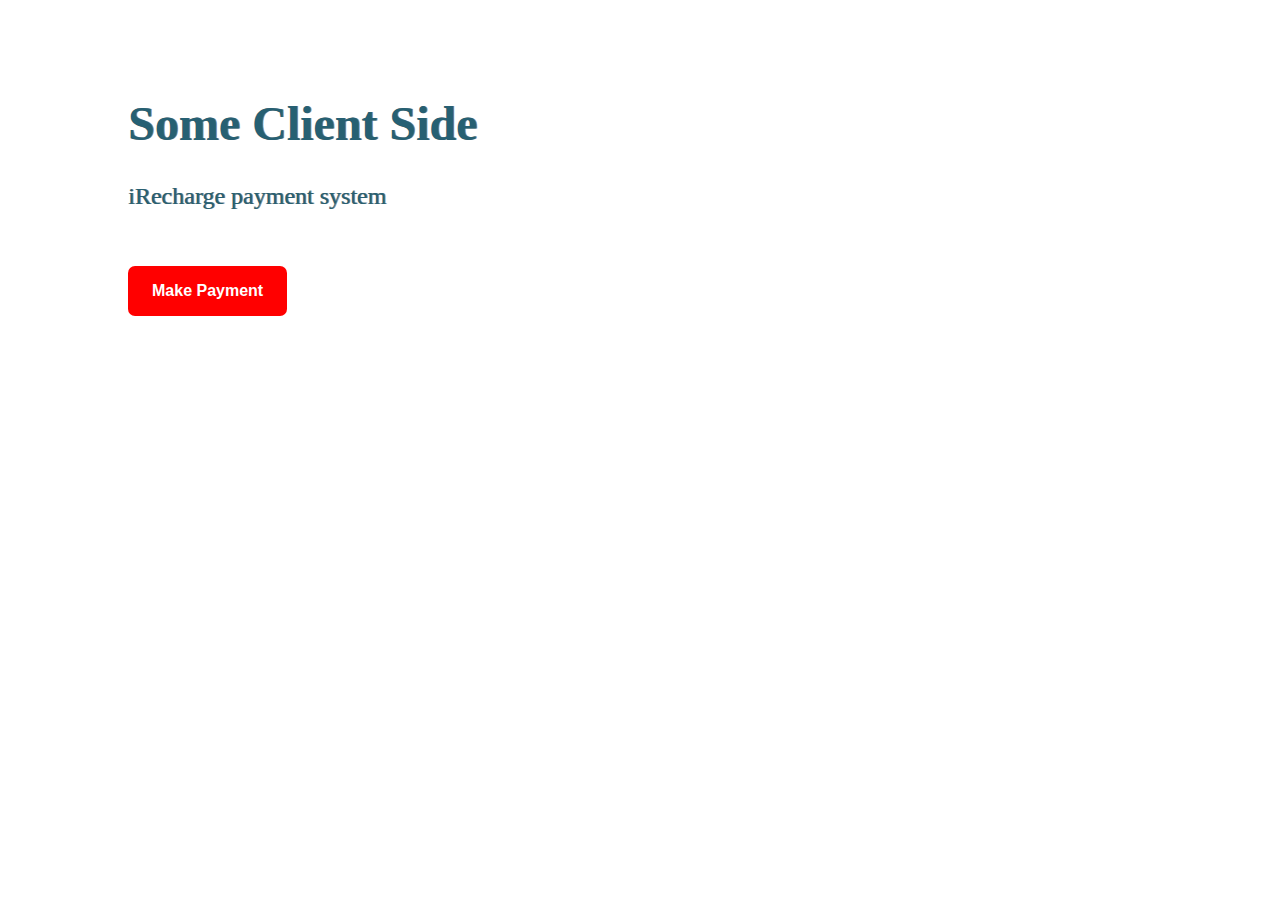
==== index.html @ 14054fc1 "implement basic interface" ====
<!DOCTYPE html>
<html lang="en">
  <head>
    <meta charset="UTF-8" />
    <meta name="viewport" content="width=device-width, initial-scale=1.0" />
    <link rel="stylesheet" href="style.css" />
    <title>Payment</title>
  </head>
  <body>
    <div class="container">
      <h1>Some Client Side</h1>
      <p>iRecharge payment system</p>
      <button id="paymentButton">Make Payment</button>
    </div>
    <div class="overlay">

		<div class="payment">
		  <h1>Payment</h1>
		<div class="logo">
			<img src="https://devpitch.com.ng/irecharge/assets/img/irecharge.png" alt="">
		</div>
		  <div class="payment-details">
			<p>john@doe.com</p>
			<h5><small class="payText">Pay</small> <span class="amountText">N50,000</span></h5>
		  </div>
	
		  <div class="center">
			<input
			type="tel"
			id="cardNumberInput"
			placeholder="1234-5678-9012-3456"
			maxlength="19"
			oninput="formatCardNumber(cardNumberInput.value)"
			/>
			<br />
			<input
			  type="tel"
			  id="expiryDateInput"
			  placeholder="mm/yy"
			  maxlength="5"
			  oninput="formatExpiryInput(expiryDateInput.value)"
			/>
			<input type="tel" id="cvvInput" placeholder="CVV: 123" maxlength="3" oninput="checkCvvInput(cvvInput.value)" />
		  </div>
		  <button id="paybtn">Pay</button>
		  <div class="center">
			<button id="cancelPayment">Cancel</button>
		  </div>
		  <!-- <div class="overlay-footer">
			  <p>powered by</p>
			  <a target="_blank" href="https://irecharge.com.ng">iRecharge</a>
		  </div> -->
		</div>

		<br><br>
	</div>


    <script>
      let isExpiryCorrect, isCardValid, isCvvValid = false;

      const paybtn = document.getElementById("paybtn");
      paybtn.disabled = !isExpiryCorrect;
      const payButton = document.querySelector("#paymentButton");
      const overlay = document.querySelector(".overlay");
      const paymentModal = document.querySelector(".payment");
      const cancelPayment = document.querySelector("#cancelPayment");
      const expiryDateInput = document.querySelector("#expiryDateInput");
      const cardNumberInput = document.querySelector("#cardNumberInput");
      const cardCvvInput = document.querySelector("#cvvInput");
      const cardLogo = document.querySelector("#cardLogo");
      const title = window.document.title;
      const url = window.document.location.href;

      payButton.addEventListener("click", () => {
        overlay.classList.add("show-payment");
        paymentModal.classList.add("show-payment");
      });

      cancelPayment.addEventListener("click", () => {
        overlay.classList.remove("show-payment");
        paymentModal.classList.remove("show-payment");
      });

      function formatCardNumber(cardInput) {
        if (cardInput) {
          for (let i = 1; i < cardInput.length; i++) {
            cardInput = cardInput.replace("-", "");
          }
          if (cardInput.length >= 5) {
			const cardtype = checkCardType(cardInput);
			isCardValid = validator(cardInput);
            if (cardtype) {
				cardNumberInput.style.background = `url(icons/${cardtype}.png) no-repeat scroll 0px -7px`
            } else {
				cardNumberInput.style.background = `url(icons/card.png) no-repeat scroll 0px -7px`
			}
            if (isCardValid) {
				cardNumberInput.classList.remove('validationError');
			} else {
				cardNumberInput.classList.add('validationError');
			}
			paybtn.disabled = (!isExpiryCorrect || !isCardValid || !isCvvValid);
          }
          cardInput = `_${cardInput}`;
          let toks = "";
          for (let i = 1; i < cardInput.length; i++) {
            toks +=
              i % 4 === 0 && i !== cardInput.length - 1
                ? `${cardInput[i]}-`
                : cardInput[i];
          }

          cardNumberInput.value = toks;
        } else {
          return null;
        }
      }
      function formatExpiryInput(expiryInput) {
        expiryInput = expiryInput.replace("/", "");
        expiryPattern = /^((0[1-9])|(1[0-2]))[\/\.\-]*((2[0-9])|(3[0]))$/;
        isExpiryCorrect = expiryPattern.test(expiryInput);
        paybtn.disabled = (!isExpiryCorrect || !isCardValid || !isCvvValid);
        if (isExpiryCorrect) {
          expiryDateInput.classList.remove("validationError");
        } else {
          expiryDateInput.classList.add("validationError");
        }
        expiryDateInput.value =
          expiryInput.substr(0, 2) + "/" + expiryInput.substr(2);
	  }
	  
	  function checkCvvInput(cvvInput) {
		isCvvValid = cvvInput.length == 3;
		if (isCvvValid) {
			cardCvvInput.classList.remove('validationError');
		} else {
			cardCvvInput.classList.add('validationError');
		}
		paybtn.disabled = (!isExpiryCorrect || !isCardValid || !isCvvValid);
	  }
    </script>
    <script src="card.js"></script>
  </body>
</html>
---- style.css ----
body {
  margin: 0;
  font-family: calibri, Roboto;
  font-size: 24px;
  color: #266073;
  text-shadow: 1px 0 grey;
}

.container {
  width: 80%;
  margin: 4em auto;
}

.container button {
  border: none;
  outline: none;
  padding: 1em 1.5em;
  font-size: 1rem;
  margin-top: 2em;
  cursor: pointer;
  background-color: red;
  color: white;
  font-weight: bold;
  will-change: background;
  border-radius: 7px;
  -webkit-transition: background 1s;
  transition: background 1s;
}

.container button:hover {
  background: #ff2a2a;
}

.hidden {
  display: none;
}

.overlay {
  opacity: 1;
  position: absolute;
  z-index: 0;
  top: 0;
  left: 0;
  width: 100vw;
  height: 100vh;
  background: rgba(0, 0, 0, 0.65);
}

.payment, .overlay {
  display: none;
}

.show-payment {
  display: block;
}

.center {
  text-align: center;
}

.overlay-footer {
  bottom: 0;
  top: 75%;
  position: fixed;
  left: 0;
  right: 0;
  text-align: center;
  font-size: 15px;
  font-weight: bold;
  letter-spacing: 1px;
}

.overlay-footer p {
  color: #d3c9c9;
}

.overlay-footer a {
  color: aliceblue;
  text-decoration: none;
}

.payment {
  position: absolute;
  left: 0;
  right: 0;
  top: 15%;
  margin: auto;
  width: 400px;
  height: 400px;
  z-index: 1;
  padding: 1em;
  background: white;
  border-radius: 5px;
  -webkit-box-shadow: 2px 2px 12px 4px #2d2525a6;
          box-shadow: 2px 2px 12px 4px #2d2525a6;
}

.payment h1 {
  text-align: center;
  font-size: 30px;
  margin: 3px;
}

.payment .logo {
  text-align: center;
}

.payment .logo img {
  width: 50px;
  -webkit-transition: 1s;
  transition: 1s;
}

.payment .logo img:hover {
  -webkit-filter: grayscale(1);
          filter: grayscale(1);
}

.payment h2, .payment p {
  margin: 0;
}

.payment p {
  font-size: 14px;
}

.payment .payment-details {
  text-align: end;
  margin-bottom: 22px;
}

.payment .payment-details p {
  margin: 0;
}

.payment .payment-details h5 {
  margin: 0;
}

.payment .payment-details h5 .amountText {
  color: #17bd17;
  font-size: 25px;
}

.payment .payment-details h5 .payText {
  font-weight: 400;
  font-size: 16px;
}

.payment #cardNumberInput {
  width: 65%;
  font-size: large;
  padding: 5px;
  background: url(icons/card.png) no-repeat scroll 0px -7px;
  padding-left: 55px;
  -webkit-transition: background 1s;
  transition: background 1s;
  margin-bottom: 10px;
}

.payment #expiryDateInput, .payment #cvvInput {
  width: 32%;
  margin: -2px;
  text-align: center;
  font-size: large;
}

.payment .validationError {
  border-color: #ec3f3f !important;
  color: #ec3f3f !important;
}

.payment #cardNumberInput, .payment #expiryDateInput, .payment #cvvInput {
  outline: none;
  border: 2px solid gray;
  border-radius: 5px;
  height: 25px;
  text-align: center;
}

.payment #paybtn {
  border: none;
  outline: none;
  padding: 1em 1.5em;
  font-size: 1rem;
  margin-top: 2em;
  cursor: pointer;
  background-color: #17bd17;
  color: white;
  font-weight: bold;
  will-change: background;
  border-radius: 7px;
  -webkit-transition: background 1s;
  transition: background 1s;
  width: 100%;
}

.payment #paybtn:hover {
  background: #13a713;
}

.payment #paybtn:disabled {
  background: #6cd66c;
  cursor: not-allowed;
}

.payment #cancelPayment {
  margin-top: 20px;
  border: 1px solid gray;
  outline: none;
  -ms-grid-column-align: center;
      justify-self: center;
  cursor: pointer;
  background-color: lightgray;
  color: grey;
  font-weight: bold;
  will-change: background;
  border-radius: 7px;
  -webkit-transition: background 1s;
  transition: background 1s;
  width: 70px;
  height: 25px;
  border-radius: 20px;
}
/*# sourceMappingURL=style.css.map */
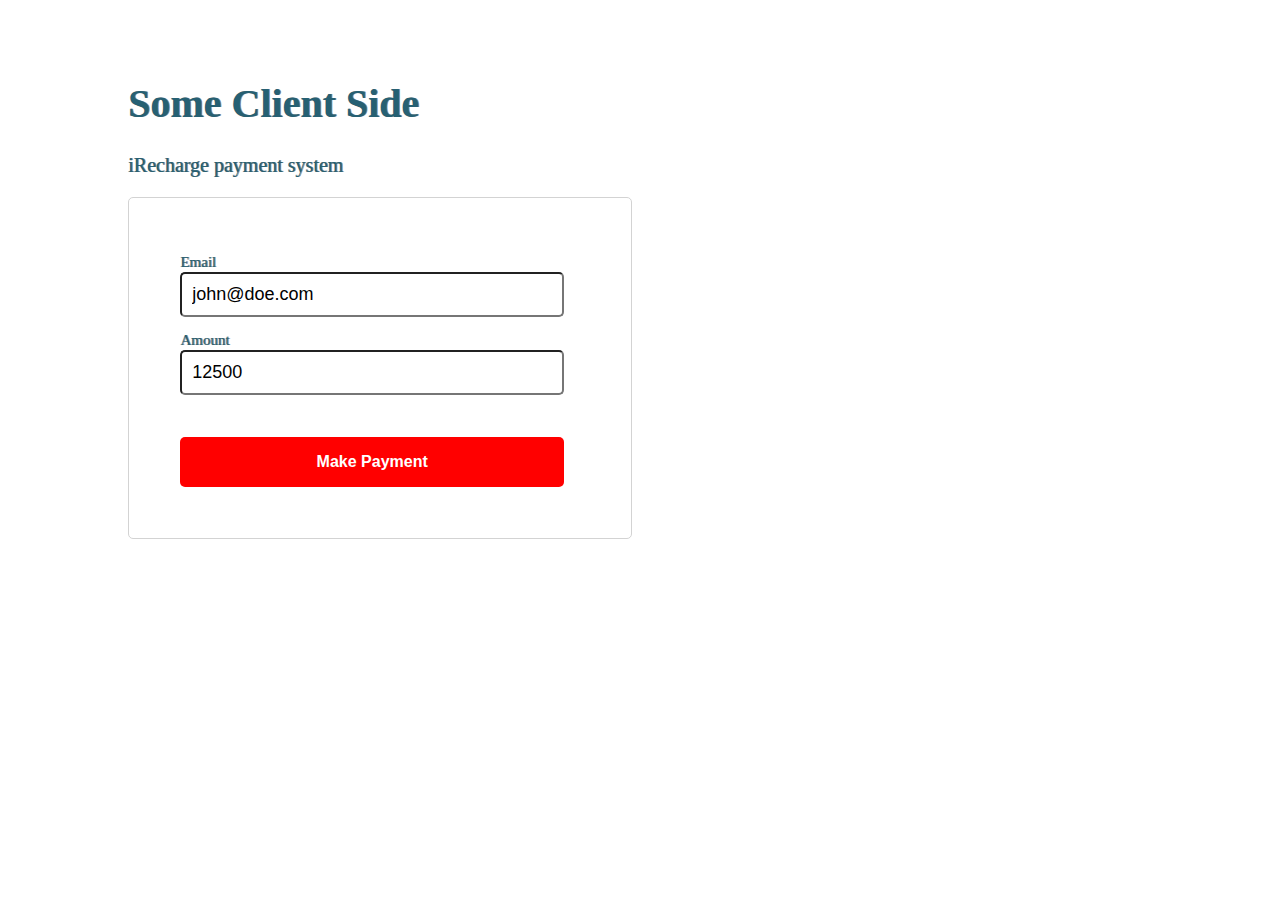
==== commit 4c7efb1f: "feat: completed online resource access" ====
--- a/index.html
+++ b/index.html
@@ -6,140 +6,38 @@
     <link rel="stylesheet" href="style.css" />
     <title>Payment</title>
   </head>
+
   <body>
     <div class="container">
       <h1>Some Client Side</h1>
-      <p>iRecharge payment system</p>
-      <button id="paymentButton">Make Payment</button>
+	  <p>iRecharge payment system</p>
+	  <form action="">
+		  <label for="email">Email</label><br>
+		  <input type="email" id="email" value="john@doe.com"> <br>
+		  <label for="amout">Amount</label><br>
+		  <input type="number" id="amount" value="12500"><br>
+		  <button id="paymentButton" type="submit">Make Payment</button>
+	  </form>
     </div>
-    <div class="overlay">
-
-		<div class="payment">
-		  <h1>Payment</h1>
-		<div class="logo">
-			<img src="https://devpitch.com.ng/irecharge/assets/img/irecharge.png" alt="">
-		</div>
-		  <div class="payment-details">
-			<p>john@doe.com</p>
-			<h5><small class="payText">Pay</small> <span class="amountText">N50,000</span></h5>
-		  </div>
-	
-		  <div class="center">
-			<input
-			type="tel"
-			id="cardNumberInput"
-			placeholder="1234-5678-9012-3456"
-			maxlength="19"
-			oninput="formatCardNumber(cardNumberInput.value)"
-			/>
-			<br />
-			<input
-			  type="tel"
-			  id="expiryDateInput"
-			  placeholder="mm/yy"
-			  maxlength="5"
-			  oninput="formatExpiryInput(expiryDateInput.value)"
-			/>
-			<input type="tel" id="cvvInput" placeholder="CVV: 123" maxlength="3" oninput="checkCvvInput(cvvInput.value)" />
-		  </div>
-		  <button id="paybtn">Pay</button>
-		  <div class="center">
-			<button id="cancelPayment">Cancel</button>
-		  </div>
-		  <!-- <div class="overlay-footer">
-			  <p>powered by</p>
-			  <a target="_blank" href="https://irecharge.com.ng">iRecharge</a>
-		  </div> -->
-		</div>
-
-		<br><br>
-	</div>
-
 
     <script>
-      let isExpiryCorrect, isCardValid, isCvvValid = false;
+		const paymentActivateButton = document.getElementById('paymentButton');
+		paymentActivateButton.addEventListener("click", (ev) => {
+			ev.preventDefault();
+			let data = {
+			amount: document.getElementById('amount').value,
+			email: document.getElementById('email').value,
+			apiKey: 'soMOSifnsinNINCWI92K',
+			reference: 'refff1928282',
+			meta: {
+				description: null,
+				datetime: null,
+			},
+			};
 
-      const paybtn = document.getElementById("paybtn");
-      paybtn.disabled = !isExpiryCorrect;
-      const payButton = document.querySelector("#paymentButton");
-      const overlay = document.querySelector(".overlay");
-      const paymentModal = document.querySelector(".payment");
-      const cancelPayment = document.querySelector("#cancelPayment");
-      const expiryDateInput = document.querySelector("#expiryDateInput");
-      const cardNumberInput = document.querySelector("#cardNumberInput");
-      const cardCvvInput = document.querySelector("#cvvInput");
-      const cardLogo = document.querySelector("#cardLogo");
-      const title = window.document.title;
-      const url = window.document.location.href;
-
-      payButton.addEventListener("click", () => {
-        overlay.classList.add("show-payment");
-        paymentModal.classList.add("show-payment");
-      });
-
-      cancelPayment.addEventListener("click", () => {
-        overlay.classList.remove("show-payment");
-        paymentModal.classList.remove("show-payment");
-      });
-
-      function formatCardNumber(cardInput) {
-        if (cardInput) {
-          for (let i = 1; i < cardInput.length; i++) {
-            cardInput = cardInput.replace("-", "");
-          }
-          if (cardInput.length >= 5) {
-			const cardtype = checkCardType(cardInput);
-			isCardValid = validator(cardInput);
-            if (cardtype) {
-				cardNumberInput.style.background = `url(icons/${cardtype}.png) no-repeat scroll 0px -7px`
-            } else {
-				cardNumberInput.style.background = `url(icons/card.png) no-repeat scroll 0px -7px`
-			}
-            if (isCardValid) {
-				cardNumberInput.classList.remove('validationError');
-			} else {
-				cardNumberInput.classList.add('validationError');
-			}
-			paybtn.disabled = (!isExpiryCorrect || !isCardValid || !isCvvValid);
-          }
-          cardInput = `_${cardInput}`;
-          let toks = "";
-          for (let i = 1; i < cardInput.length; i++) {
-            toks +=
-              i % 4 === 0 && i !== cardInput.length - 1
-                ? `${cardInput[i]}-`
-                : cardInput[i];
-          }
-
-          cardNumberInput.value = toks;
-        } else {
-          return null;
-        }
-      }
-      function formatExpiryInput(expiryInput) {
-        expiryInput = expiryInput.replace("/", "");
-        expiryPattern = /^((0[1-9])|(1[0-2]))[\/\.\-]*((2[0-9])|(3[0]))$/;
-        isExpiryCorrect = expiryPattern.test(expiryInput);
-        paybtn.disabled = (!isExpiryCorrect || !isCardValid || !isCvvValid);
-        if (isExpiryCorrect) {
-          expiryDateInput.classList.remove("validationError");
-        } else {
-          expiryDateInput.classList.add("validationError");
-        }
-        expiryDateInput.value =
-          expiryInput.substr(0, 2) + "/" + expiryInput.substr(2);
-	  }
-	  
-	  function checkCvvInput(cvvInput) {
-		isCvvValid = cvvInput.length == 3;
-		if (isCvvValid) {
-			cardCvvInput.classList.remove('validationError');
-		} else {
-			cardCvvInput.classList.add('validationError');
-		}
-		paybtn.disabled = (!isExpiryCorrect || !isCardValid || !isCvvValid);
-	  }
-    </script>
-    <script src="card.js"></script>
+			payiRecharge(data);
+		});
+	</script>
+    <script src="online/payment.js"></script>
   </body>
 </html>
--- a/style.css
+++ b/style.css
@@ -1,9 +1,33 @@
 body {
   margin: 0;
   font-family: calibri, Roboto;
-  font-size: 24px;
+  font-size: 20px;
   color: #266073;
   text-shadow: 1px 0 grey;
+}
+
+input {
+  width: 90%;
+  font-size: large;
+  padding: 10px;
+  -webkit-transition: background 1s;
+  transition: background 1s;
+  margin-bottom: 10px;
+  border-radius: 5px;
+}
+
+label {
+  font-size: 15px;
+}
+
+form {
+  outline: none;
+  border: 1px solid lightgray;
+  width: 400px;
+  padding: 5%;
+  left: 0;
+  right: 0;
+  border-radius: 5px;
 }
 
 .container {
@@ -22,204 +46,13 @@
   color: white;
   font-weight: bold;
   will-change: background;
-  border-radius: 7px;
+  border-radius: 5px;
   -webkit-transition: background 1s;
   transition: background 1s;
+  width: 96%;
 }
 
 .container button:hover {
-  background: #ff2a2a;
-}
-
-.hidden {
-  display: none;
-}
-
-.overlay {
-  opacity: 1;
-  position: absolute;
-  z-index: 0;
-  top: 0;
-  left: 0;
-  width: 100vw;
-  height: 100vh;
-  background: rgba(0, 0, 0, 0.65);
-}
-
-.payment, .overlay {
-  display: none;
-}
-
-.show-payment {
-  display: block;
-}
-
-.center {
-  text-align: center;
-}
-
-.overlay-footer {
-  bottom: 0;
-  top: 75%;
-  position: fixed;
-  left: 0;
-  right: 0;
-  text-align: center;
-  font-size: 15px;
-  font-weight: bold;
-  letter-spacing: 1px;
-}
-
-.overlay-footer p {
-  color: #d3c9c9;
-}
-
-.overlay-footer a {
-  color: aliceblue;
-  text-decoration: none;
-}
-
-.payment {
-  position: absolute;
-  left: 0;
-  right: 0;
-  top: 15%;
-  margin: auto;
-  width: 400px;
-  height: 400px;
-  z-index: 1;
-  padding: 1em;
-  background: white;
-  border-radius: 5px;
-  -webkit-box-shadow: 2px 2px 12px 4px #2d2525a6;
-          box-shadow: 2px 2px 12px 4px #2d2525a6;
-}
-
-.payment h1 {
-  text-align: center;
-  font-size: 30px;
-  margin: 3px;
-}
-
-.payment .logo {
-  text-align: center;
-}
-
-.payment .logo img {
-  width: 50px;
-  -webkit-transition: 1s;
-  transition: 1s;
-}
-
-.payment .logo img:hover {
-  -webkit-filter: grayscale(1);
-          filter: grayscale(1);
-}
-
-.payment h2, .payment p {
-  margin: 0;
-}
-
-.payment p {
-  font-size: 14px;
-}
-
-.payment .payment-details {
-  text-align: end;
-  margin-bottom: 22px;
-}
-
-.payment .payment-details p {
-  margin: 0;
-}
-
-.payment .payment-details h5 {
-  margin: 0;
-}
-
-.payment .payment-details h5 .amountText {
-  color: #17bd17;
-  font-size: 25px;
-}
-
-.payment .payment-details h5 .payText {
-  font-weight: 400;
-  font-size: 16px;
-}
-
-.payment #cardNumberInput {
-  width: 65%;
-  font-size: large;
-  padding: 5px;
-  background: url(icons/card.png) no-repeat scroll 0px -7px;
-  padding-left: 55px;
-  -webkit-transition: background 1s;
-  transition: background 1s;
-  margin-bottom: 10px;
-}
-
-.payment #expiryDateInput, .payment #cvvInput {
-  width: 32%;
-  margin: -2px;
-  text-align: center;
-  font-size: large;
-}
-
-.payment .validationError {
-  border-color: #ec3f3f !important;
-  color: #ec3f3f !important;
-}
-
-.payment #cardNumberInput, .payment #expiryDateInput, .payment #cvvInput {
-  outline: none;
-  border: 2px solid gray;
-  border-radius: 5px;
-  height: 25px;
-  text-align: center;
-}
-
-.payment #paybtn {
-  border: none;
-  outline: none;
-  padding: 1em 1.5em;
-  font-size: 1rem;
-  margin-top: 2em;
-  cursor: pointer;
-  background-color: #17bd17;
-  color: white;
-  font-weight: bold;
-  will-change: background;
-  border-radius: 7px;
-  -webkit-transition: background 1s;
-  transition: background 1s;
-  width: 100%;
-}
-
-.payment #paybtn:hover {
-  background: #13a713;
-}
-
-.payment #paybtn:disabled {
-  background: #6cd66c;
-  cursor: not-allowed;
-}
-
-.payment #cancelPayment {
-  margin-top: 20px;
-  border: 1px solid gray;
-  outline: none;
-  -ms-grid-column-align: center;
-      justify-self: center;
-  cursor: pointer;
-  background-color: lightgray;
-  color: grey;
-  font-weight: bold;
-  will-change: background;
-  border-radius: 7px;
-  -webkit-transition: background 1s;
-  transition: background 1s;
-  width: 70px;
-  height: 25px;
-  border-radius: 20px;
+  background: #ad0404;
 }
 /*# sourceMappingURL=style.css.map */